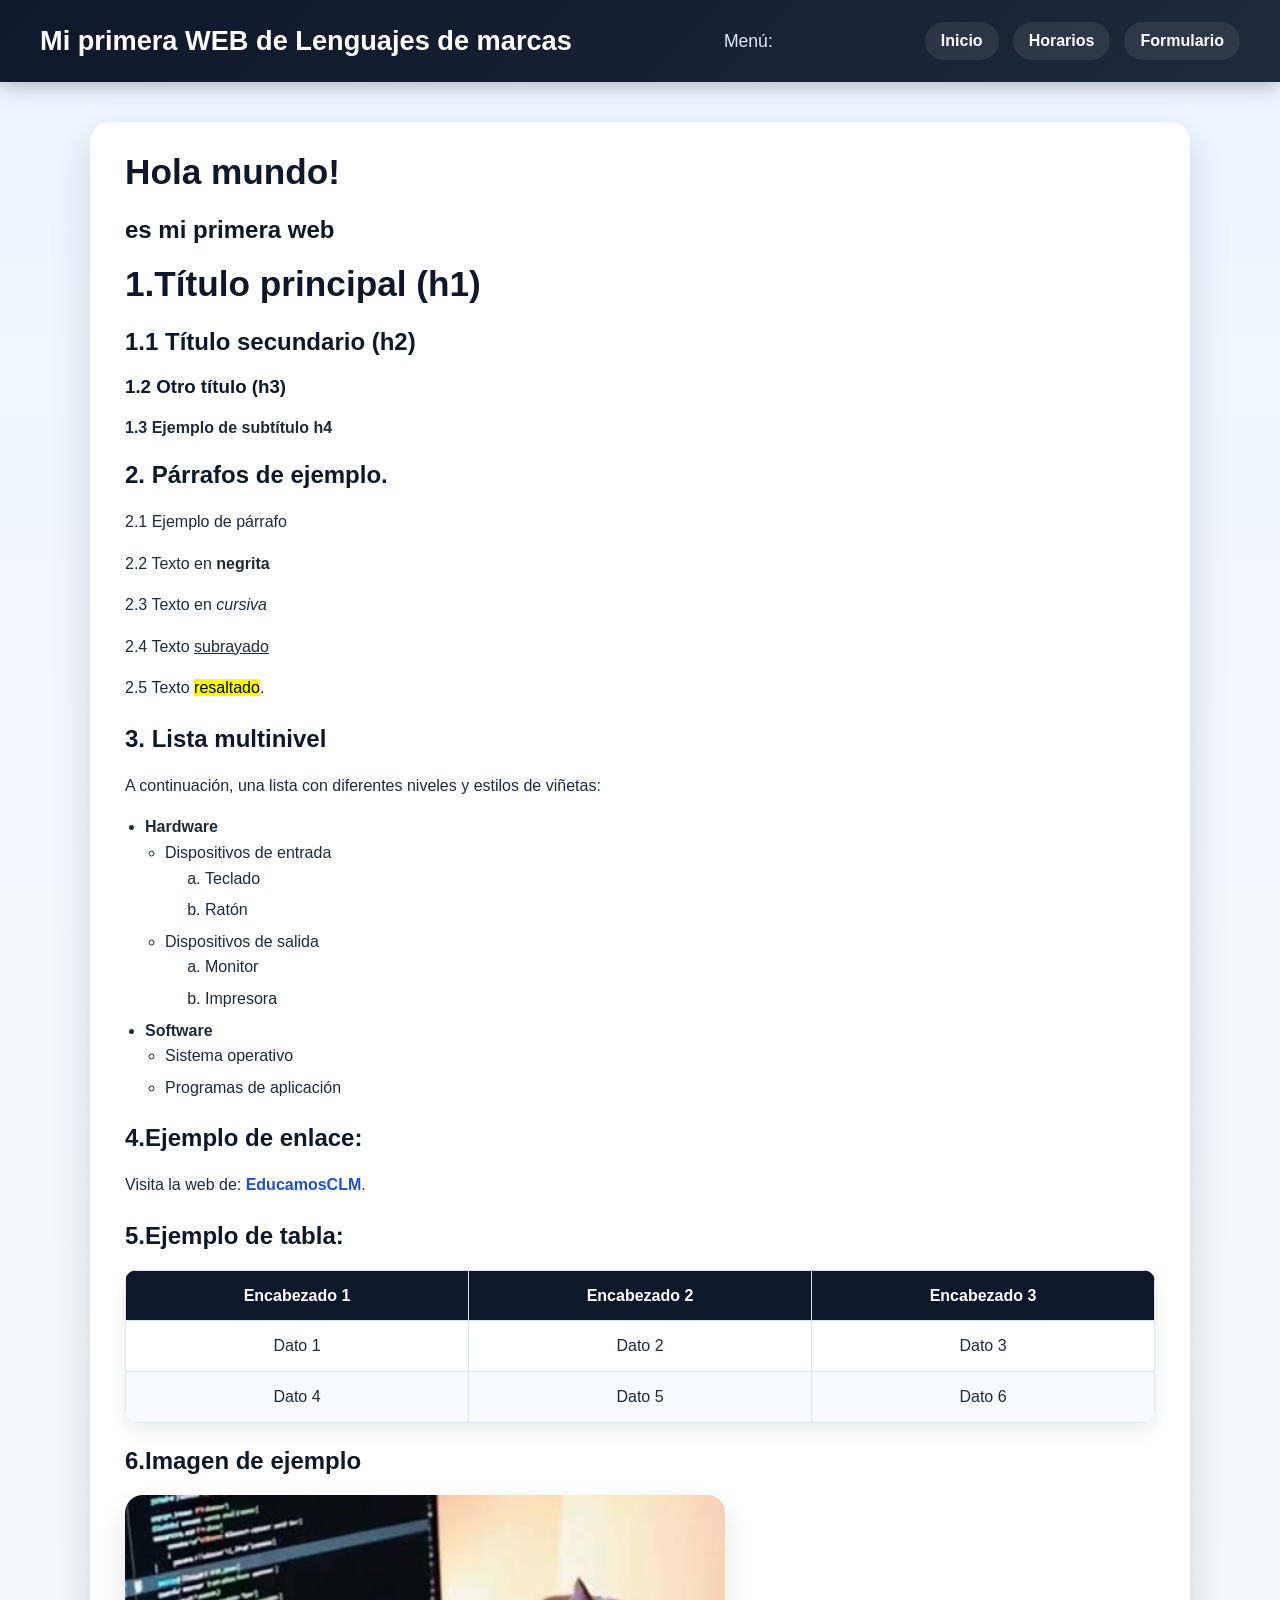
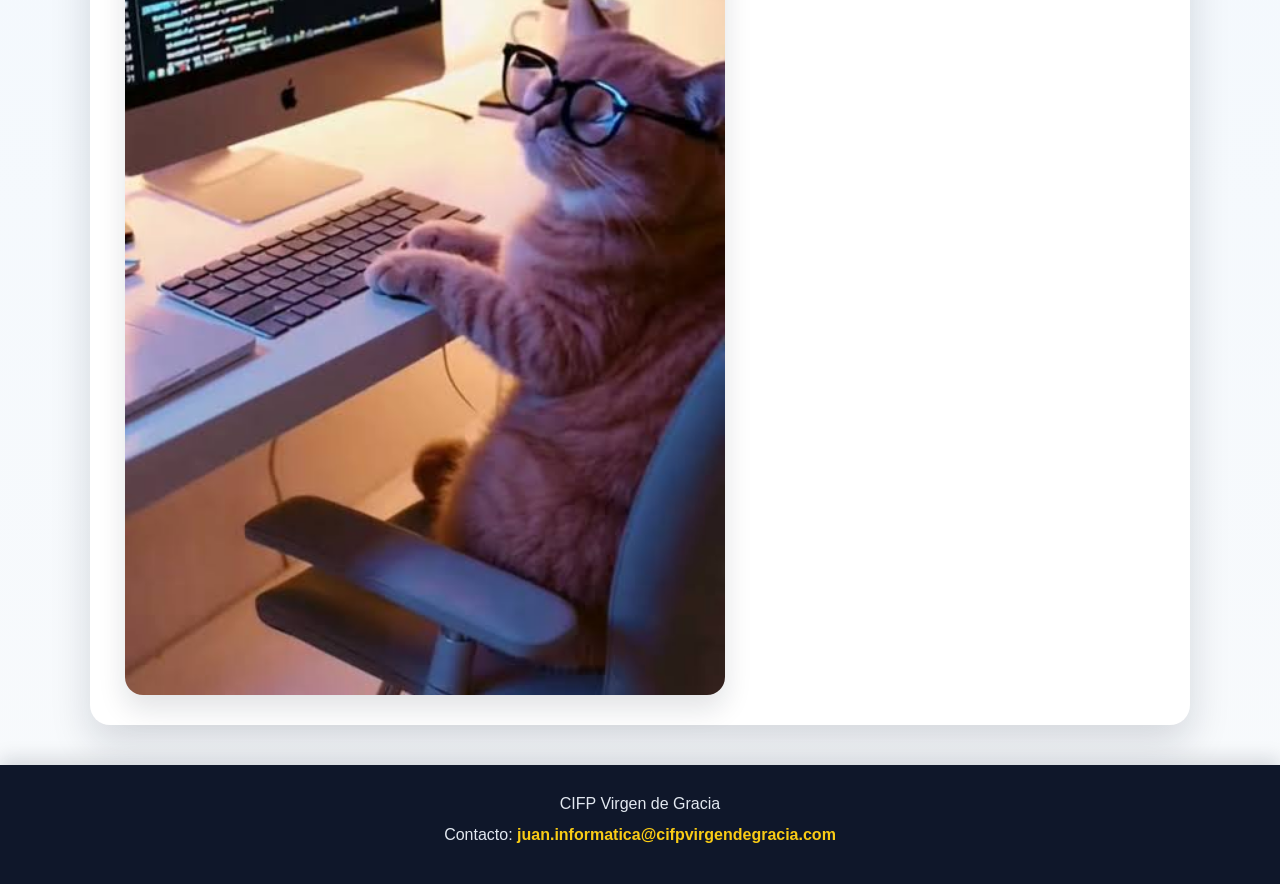
==== index.html @ df33084b "Primera versión de la web" ====
<!doctype html>
<html lang="es">
  <head>
    <meta charset="UTF-8" />
    <meta name="viewport" content="width=device-width, initial-scale=1.0" />
    <title>Indice</title>
    <link rel="stylesheet" href="css/estilos.css" />
  </head>

  <body>
    <!-- HEADER -->
    <div id="header"></div>

    <!-- CONTENIDO -->
    <main>
      <h1>Hola mundo!</h1>
      <h2>es mi primera web</h2>

      <!-- Títulos -->
      <h1>1.Título principal (h1)</h1>
      <h2>1.1 Título secundario (h2)</h2>
      <h3>1.2 Otro título (h3)</h3>
      <h4>1.3 Ejemplo de subtítulo h4</h4>

      <!-- Texto -->
      <h2>2. Párrafos de ejemplo.</h2>
      <p>2.1 Ejemplo de párrafo</p>
      <p>2.2 Texto en <strong>negrita</strong></p>
      <p>2.3 Texto en <em>cursiva</em></p>
      <p>2.4 Texto <u>subrayado</u></p>
      <p>2.5 Texto <mark>resaltado</mark>.</p>

      <section>
        <h2>3. Lista multinivel</h2>
        <p>
          A continuación, una lista con diferentes niveles y estilos de viñetas:
        </p>

        <ul>
          <li>
            <strong>Hardware</strong>
            <ul>
              <li>
                Dispositivos de entrada
                <ol type="a">
                  <li>Teclado</li>
                  <li>Ratón</li>
                </ol>
              </li>
              <li>
                Dispositivos de salida
                <ol type="a">
                  <li>Monitor</li>
                  <li>Impresora</li>
                </ol>
              </li>
            </ul>
          </li>
          <li>
            <strong>Software</strong>
            <ul>
              <li>Sistema operativo</li>
              <li>Programas de aplicación</li>
            </ul>
          </li>
        </ul>
      </section>

      <h2>4.Ejemplo de enlace:</h2>

      <p>
        Visita la web de:
        <a href="https://educacion.castillalamancha.es/">EducamosCLM</a>.
      </p>

      <h2>5.Ejemplo de tabla:</h2>
      <table>
        <thead>
          <tr>
            <th>Encabezado 1</th>
            <th>Encabezado 2</th>
            <th>Encabezado 3</th>
          </tr>
        </thead>
        <tbody>
          <tr>
            <td>Dato 1</td>
            <td>Dato 2</td>
            <td>Dato 3</td>
          </tr>
          <tr>
            <td>Dato 4</td>
            <td>Dato 5</td>
            <td>Dato 6</td>
          </tr>
        </tbody>
      </table>

      <h2>6.Imagen de ejemplo</h2>
      <img src="img/ejemplo_imagen.jpg" />
    </main>

    <!-- FOOTER -->
    <div id="footer"></div>

    <!-- SCRIPTS -->
    <script src="js/componentes.js"></script>
  </body>
</html>
---- css/estilos.css ----
:root {
  --primary-bg: #0f172a;     /* azul oscuro */
  --primary-soft: #1d4ed8;   /* azul fuerte */
  --accent: #f59e0b;         /* amarillo */
  --bg-page: #eef4ff;        /* fondo suave */
  --card-bg: #ffffff;        /* fondo de tarjetas */
  --text: #1f2937;           /* texto principal */
  --muted: #6b7280;          /* texto secundario */
  --border: #dbe3f0;         /* borde claro */
  --shadow: rgba(15, 23, 42, 0.15);
}

/* Estilos generales */
* {
  box-sizing: border-box;
}

body {
  margin: 0;
  font-family: Arial, sans-serif;
  background: linear-gradient(180deg, #edf6ff 0%, #f8fafc 100%);
  color: var(--text);
}

img {
  max-width: 100%;
  display: block;
}

main {
  max-width: 1100px;
  margin: 40px auto;
  background: var(--card-bg);
  border-radius: 20px;
  padding: 30px 35px;
  box-shadow: 0 18px 40px var(--shadow);
}

h1, h2, h3 {
  color: var(--primary-bg);
}

h1 {
  margin-top: 0;
  font-size: 2.2rem;
}

h2 {
  font-size: 1.5rem;
  margin-top: 1.5rem;
}

p,
li,
 td,
 th {
  line-height: 1.6;
  color: var(--text);
}

ul {
  padding-left: 20px;
}

li {
  margin-bottom: 6px;
}

a {
  color: var(--primary-soft);
  text-decoration: none;
  font-weight: bold;
}

a:hover {
  text-decoration: underline;
}

/* Encabezado */
header {
  display: flex;
  justify-content: space-between;
  align-items: center;
  gap: 20px;
  padding: 22px 40px;
  background: linear-gradient(135deg, var(--primary-bg), #1e293b);
  color: #fff;
  box-shadow: 0 6px 18px rgba(15, 23, 42, 0.25);
}

header h1 {
  margin: 0;
  font-size: 1.7rem;
  color: #fff;
}

header h2 {
  margin: 0;
  font-size: 1.1rem;
  color: #dfe9ff;
  font-weight: 400;
}

nav {
  display: flex;
  gap: 14px;
  flex-wrap: wrap;
}

nav a {
  padding: 10px 16px;
  border-radius: 999px;
  background: rgba(255, 255, 255, 0.08);
  color: #fff;
  transition: 0.2s ease;
}

nav a:hover {
  background: rgba(255, 255, 255, 0.18);
  text-decoration: none;
}

/* Imagen */
img {
  width: 100%;
  max-width: 600px;
  border-radius: 18px;
  box-shadow: 0 14px 28px rgba(15, 23, 42, 0.12);
  margin-top: 12px;
}

/* Tabla del horario */
table {
  width: 100%;
  border-collapse: collapse;
  margin-top: 20px;
  overflow: hidden;
  border-radius: 12px;
  box-shadow: 0 8px 18px rgba(15, 23, 42, 0.08);
}

th,
td {
  border: 1px solid var(--border);
  padding: 12px 10px;
  text-align: center;
}

thead td,
thead th {
  background: var(--primary-bg);
  color: #fff;
  font-weight: bold;
}

tbody tr:nth-child(even) {
  background: #f8fafc;
}



/* Colores de asignaturas (CLASES)*/
.fdh{
  background: #fef2f2;
  color: #991b1b;
  font-weight: bold;
}

.llmm {
  background: #fef3c7;
  color: #92400e;
  font-weight: bold;
}

.par {
  background: #fef2f2;
  color: #996d1b;
  font-weight: bold;
}


.iso {
  background: #f0fdf4;
  color: #166534;
  font-weight: bold;
}

.sist {
  background: #ecfeff;
  color: #0f766e;
  font-weight: bold;
}

.bbdd{
  background: #ecfdf5;
  color: #166534;
  font-weight: bold;
}

.ipe,
.ing,
.digi,
.sost,
.proy {
  background: #f5f3ff;
  color: #5b21b6;
  font-weight: bold;
}



.recreo td {
  background: #fef3c7;
  color: #92400e;
  font-weight: bold;
}


.prog {
  background: #fef2f2;
  color: #991b1b;
  font-weight: bold;
}

.ent {
  background: #fef2f2;
  color: #991b1b;
  font-weight: bold;
}


/* Pie de página */
footer {
  padding: 20px 20px 30px;
  background: var(--primary-bg);
  color: #fff;
  text-align: center;
  box-shadow: 0 -6px 18px rgba(15, 23, 42, 0.15);
}

footer p {
  margin: 6px 0;
  color: #e2e8f0;
}

footer a {
  color: #facc15;
}

/* Ajuste responsive */
@media (max-width: 700px) {
  header {
    flex-direction: column;
    text-align: center;
    padding: 20px 18px;
  }

  main {
    margin: 20px 12px;
    padding: 22px 18px;
  }

  h1 {
    font-size: 1.8rem;
  }

  table {
    display: block;
    overflow-x: auto;
  }
}
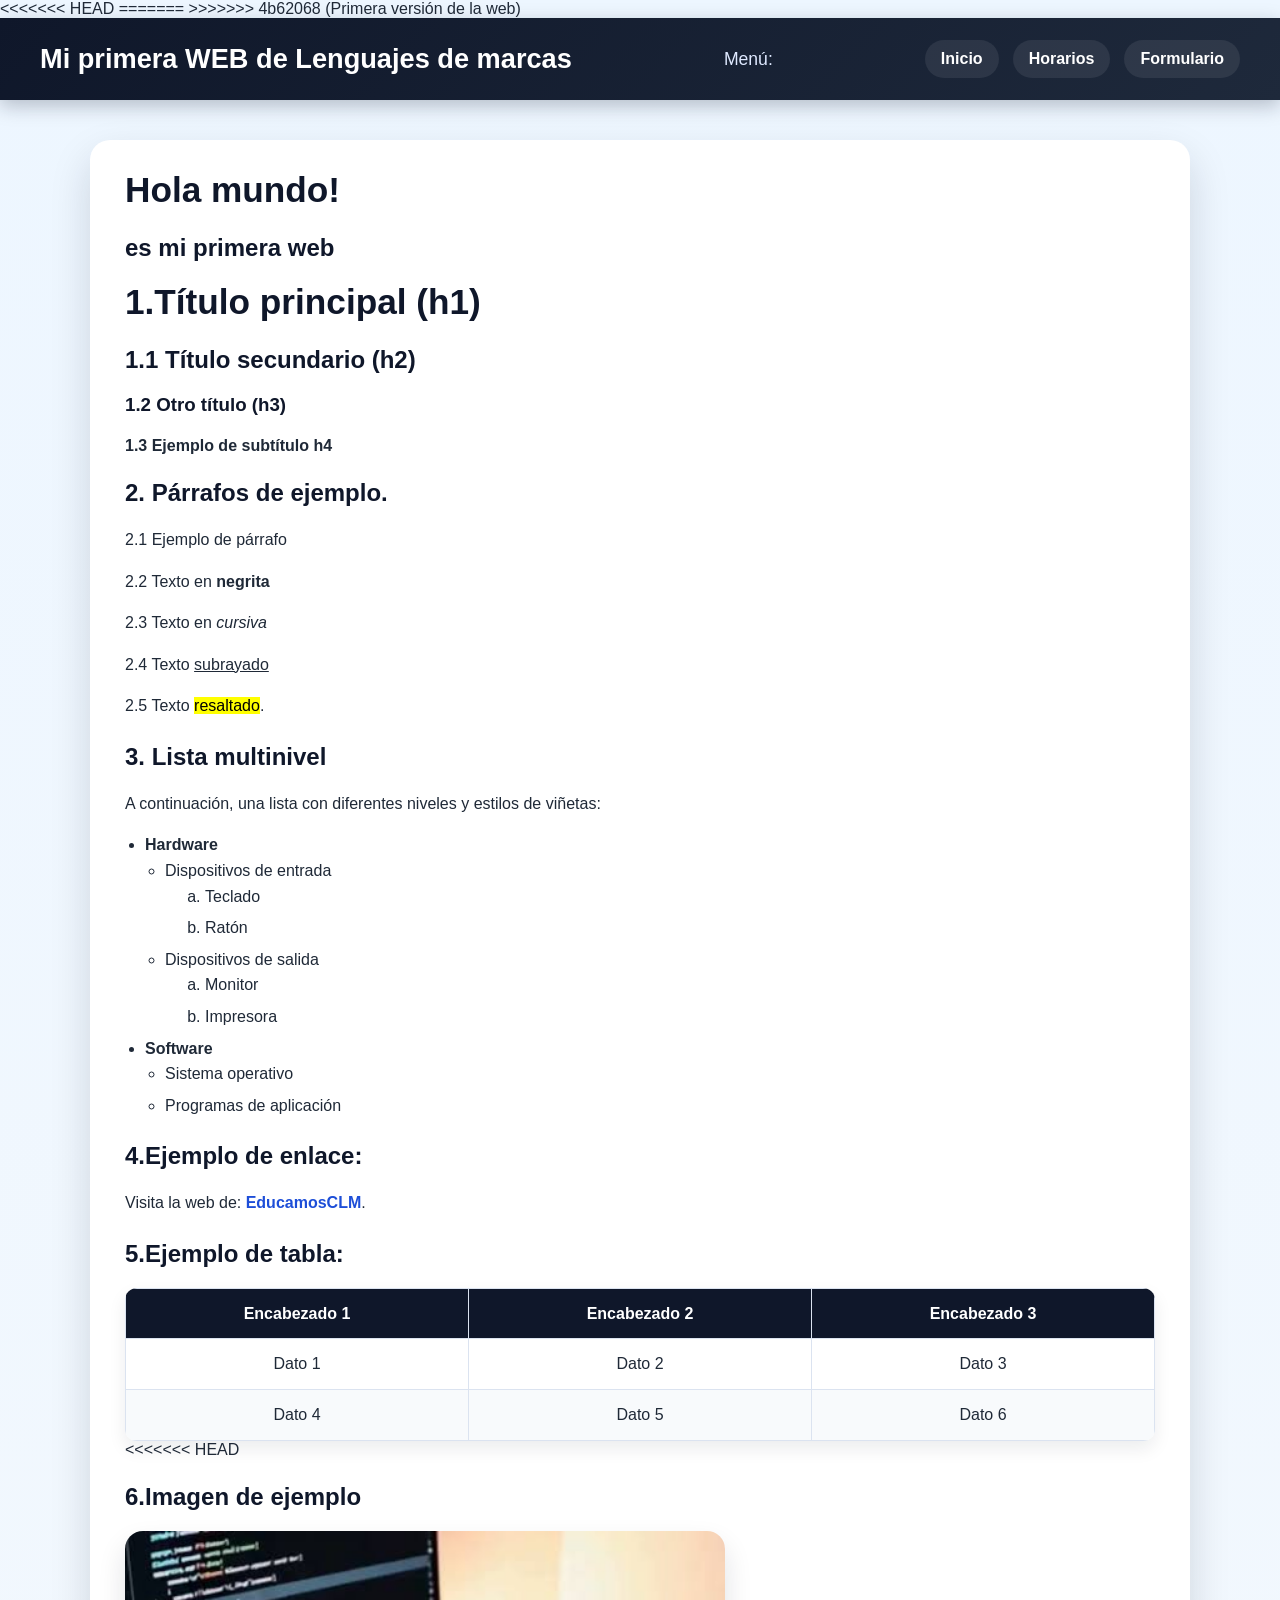
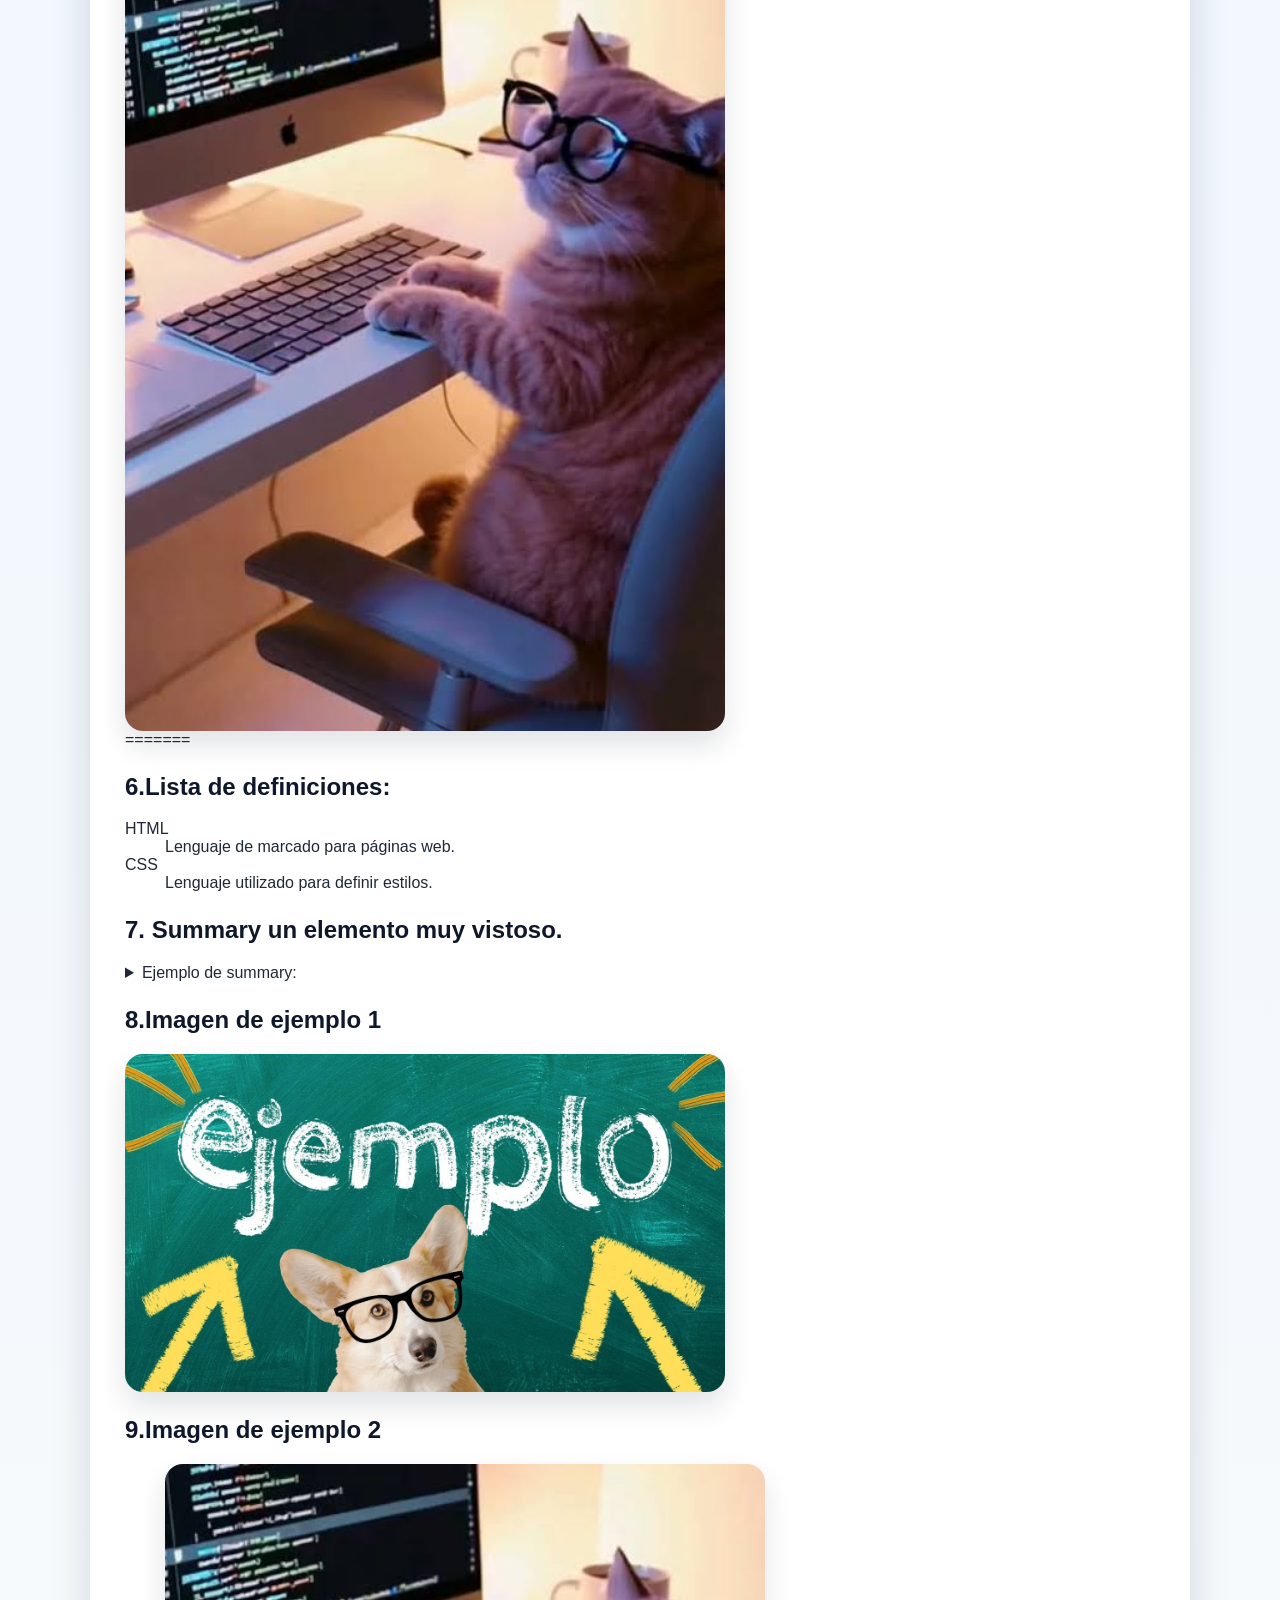
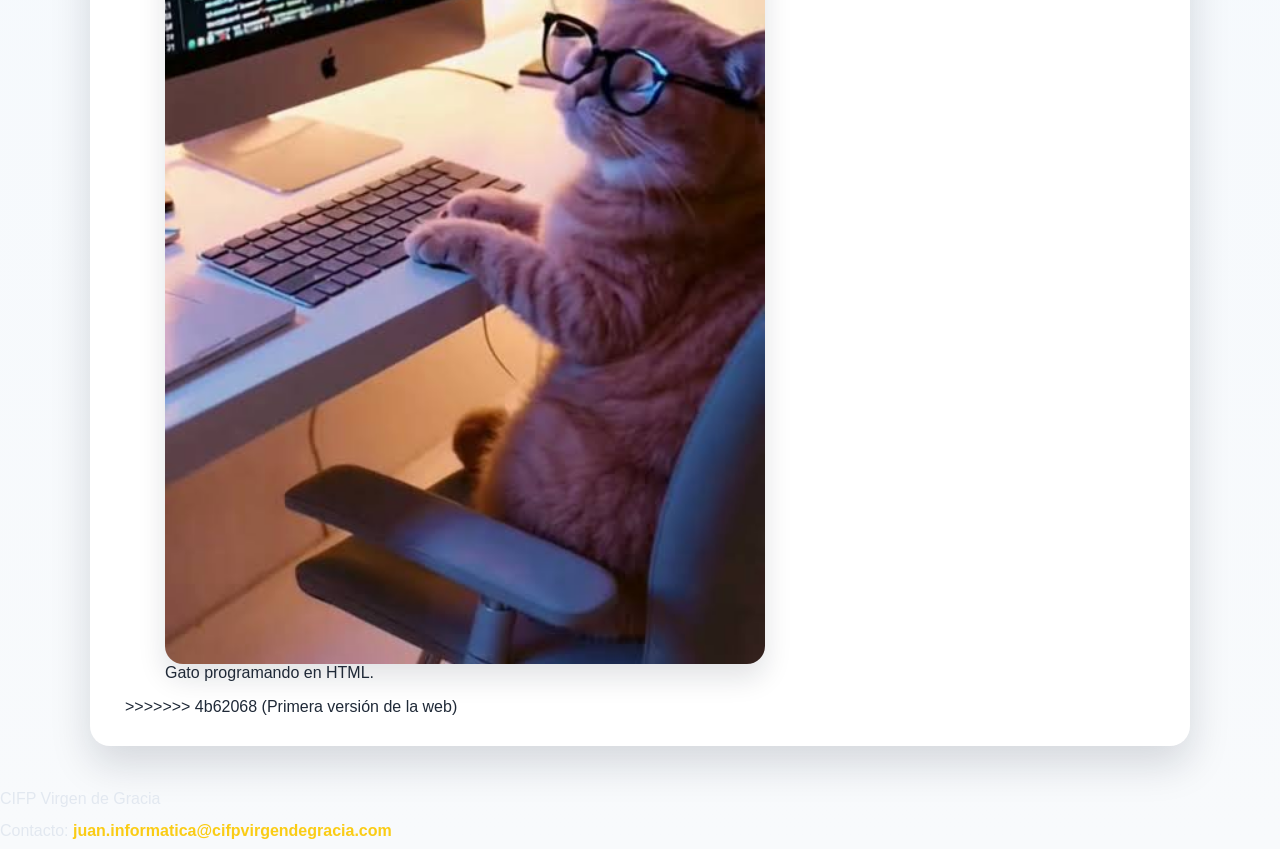
==== commit 6a5a91f7: "ACTUALIZAR INDEX Y estilos de form" ====
--- a/index.html
+++ b/index.html
@@ -3,7 +3,17 @@
   <head>
     <meta charset="UTF-8" />
     <meta name="viewport" content="width=device-width, initial-scale=1.0" />
+<<<<<<< HEAD
     <title>Indice</title>
+=======
+    
+    <meta name="description" content="Página web de ejemplo" />
+    <meta name="author" content="Juan" />
+
+    <title>Índice</title>
+    
+    <link rel="icon" href="img/icono.png" type="image/png" />
+>>>>>>> 4b62068 (Primera versión de la web)
     <link rel="stylesheet" href="css/estilos.css" />
   </head>
 
@@ -96,8 +106,39 @@
         </tbody>
       </table>
 
+<<<<<<< HEAD
       <h2>6.Imagen de ejemplo</h2>
       <img src="img/ejemplo_imagen.jpg" />
+=======
+      <h2>6.Lista de definiciones:</h2>
+      <dl>
+        <dt>HTML</dt>
+        <dd>Lenguaje de marcado para páginas web.</dd>
+
+        <dt>CSS</dt>
+        <dd>Lenguaje utilizado para definir estilos.</dd>
+      </dl>
+
+      <h2>
+        7. Summary un elemento muy vistoso.
+      </h2>
+      <details>
+        <summary>Ejemplo de summary:</summary>
+        <p>
+          HTML es un lenguaje de marcado utilizado para estructurar páginas web.
+        </p>
+      </details>
+
+      <h2>8.Imagen de ejemplo 1</h2>
+      <img src="img/imagen_ejemplo.webp" />
+
+      <h2>9.Imagen de ejemplo 2</h2>
+      <figure>
+        <img src="img/gato_imagen.jpg" alt="Gato" />
+        <figcaption>Gato programando en HTML.</figcaption>
+      </figure>
+
+>>>>>>> 4b62068 (Primera versión de la web)
     </main>
 
     <!-- FOOTER -->
--- a/css/estilos.css
+++ b/css/estilos.css
@@ -229,6 +229,147 @@
 }
 
 
+<<<<<<< HEAD
+=======
+/* Formulario */
+form {
+  display: grid;
+  gap: 20px;
+  margin-top: 24px;
+}
+
+form fieldset {
+  min-width: 0;
+  margin: 0;
+  padding: 22px;
+  border: 1px solid var(--border);
+  border-left: 4px solid var(--primary-soft);
+  border-radius: 12px;
+  background: #f8fbff;
+}
+
+form legend {
+  padding: 0 10px;
+  color: var(--primary-bg);
+  font-size: 1.05rem;
+  font-weight: bold;
+}
+
+form p {
+  margin: 0 0 16px;
+}
+
+form p:last-child {
+  margin-bottom: 0;
+}
+
+form label {
+  display: block;
+  margin-bottom: 6px;
+  color: var(--primary-bg);
+  font-weight: bold;
+}
+
+form input:not([type="radio"]):not([type="checkbox"]):not([type="range"]):not([type="color"]):not([type="submit"]):not([type="reset"]):not([type="file"]),
+form select,
+form textarea {
+  width: 100%;
+  max-width: 620px;
+  padding: 10px 12px;
+  border: 1px solid #b9c7da;
+  border-radius: 8px;
+  background: #fff;
+  color: var(--text);
+  font: inherit;
+  transition: border-color 0.2s ease, box-shadow 0.2s ease;
+}
+
+form textarea {
+  min-height: 130px;
+  resize: vertical;
+}
+
+form select[multiple] {
+  min-height: 120px;
+}
+
+form input[type="file"] {
+  width: 100%;
+  max-width: 620px;
+  padding: 8px;
+  border: 1px dashed #9fb0c8;
+  border-radius: 8px;
+  background: #fff;
+  color: var(--muted);
+  font: inherit;
+}
+
+form input[type="range"] {
+  width: min(100%, 400px);
+  accent-color: var(--primary-soft);
+}
+
+form input[type="color"] {
+  width: 58px;
+  height: 40px;
+  padding: 3px;
+  border: 1px solid #b9c7da;
+  border-radius: 8px;
+  background: #fff;
+  cursor: pointer;
+}
+
+form input[type="radio"],
+form input[type="checkbox"] {
+  margin: 4px 6px 4px 0;
+  accent-color: var(--primary-soft);
+}
+
+form input[type="radio"] + label,
+form input[type="checkbox"] + label {
+  display: inline;
+  margin: 0;
+  font-weight: 400;
+  cursor: pointer;
+}
+
+form input:focus,
+form select:focus,
+form textarea:focus {
+  outline: none;
+  border-color: var(--primary-soft);
+  box-shadow: 0 0 0 3px rgba(29, 78, 216, 0.15);
+}
+
+form input[type="submit"],
+form input[type="reset"] {
+  margin: 4px 10px 4px 0;
+  padding: 11px 18px;
+  border: 0;
+  border-radius: 8px;
+  font: inherit;
+  font-weight: bold;
+  cursor: pointer;
+  transition: transform 0.2s ease, box-shadow 0.2s ease;
+}
+
+form input[type="submit"] {
+  background: var(--primary-soft);
+  color: #fff;
+}
+
+form input[type="reset"] {
+  background: #e2e8f0;
+  color: var(--primary-bg);
+}
+
+form input[type="submit"]:hover,
+form input[type="reset"]:hover {
+  transform: translateY(-1px);
+  box-shadow: 0 6px 14px var(--shadow);
+}
+
+>>>>>>> 4b62068 (Primera versión de la web)
 /* Pie de página */
 footer {
   padding: 20px 20px 30px;
@@ -268,4 +409,17 @@
     display: block;
     overflow-x: auto;
   }
+<<<<<<< HEAD
+=======
+
+  form fieldset {
+    padding: 18px 14px;
+  }
+
+  form input[type="submit"],
+  form input[type="reset"] {
+    width: 100%;
+    margin-right: 0;
+  }
+>>>>>>> 4b62068 (Primera versión de la web)
 }
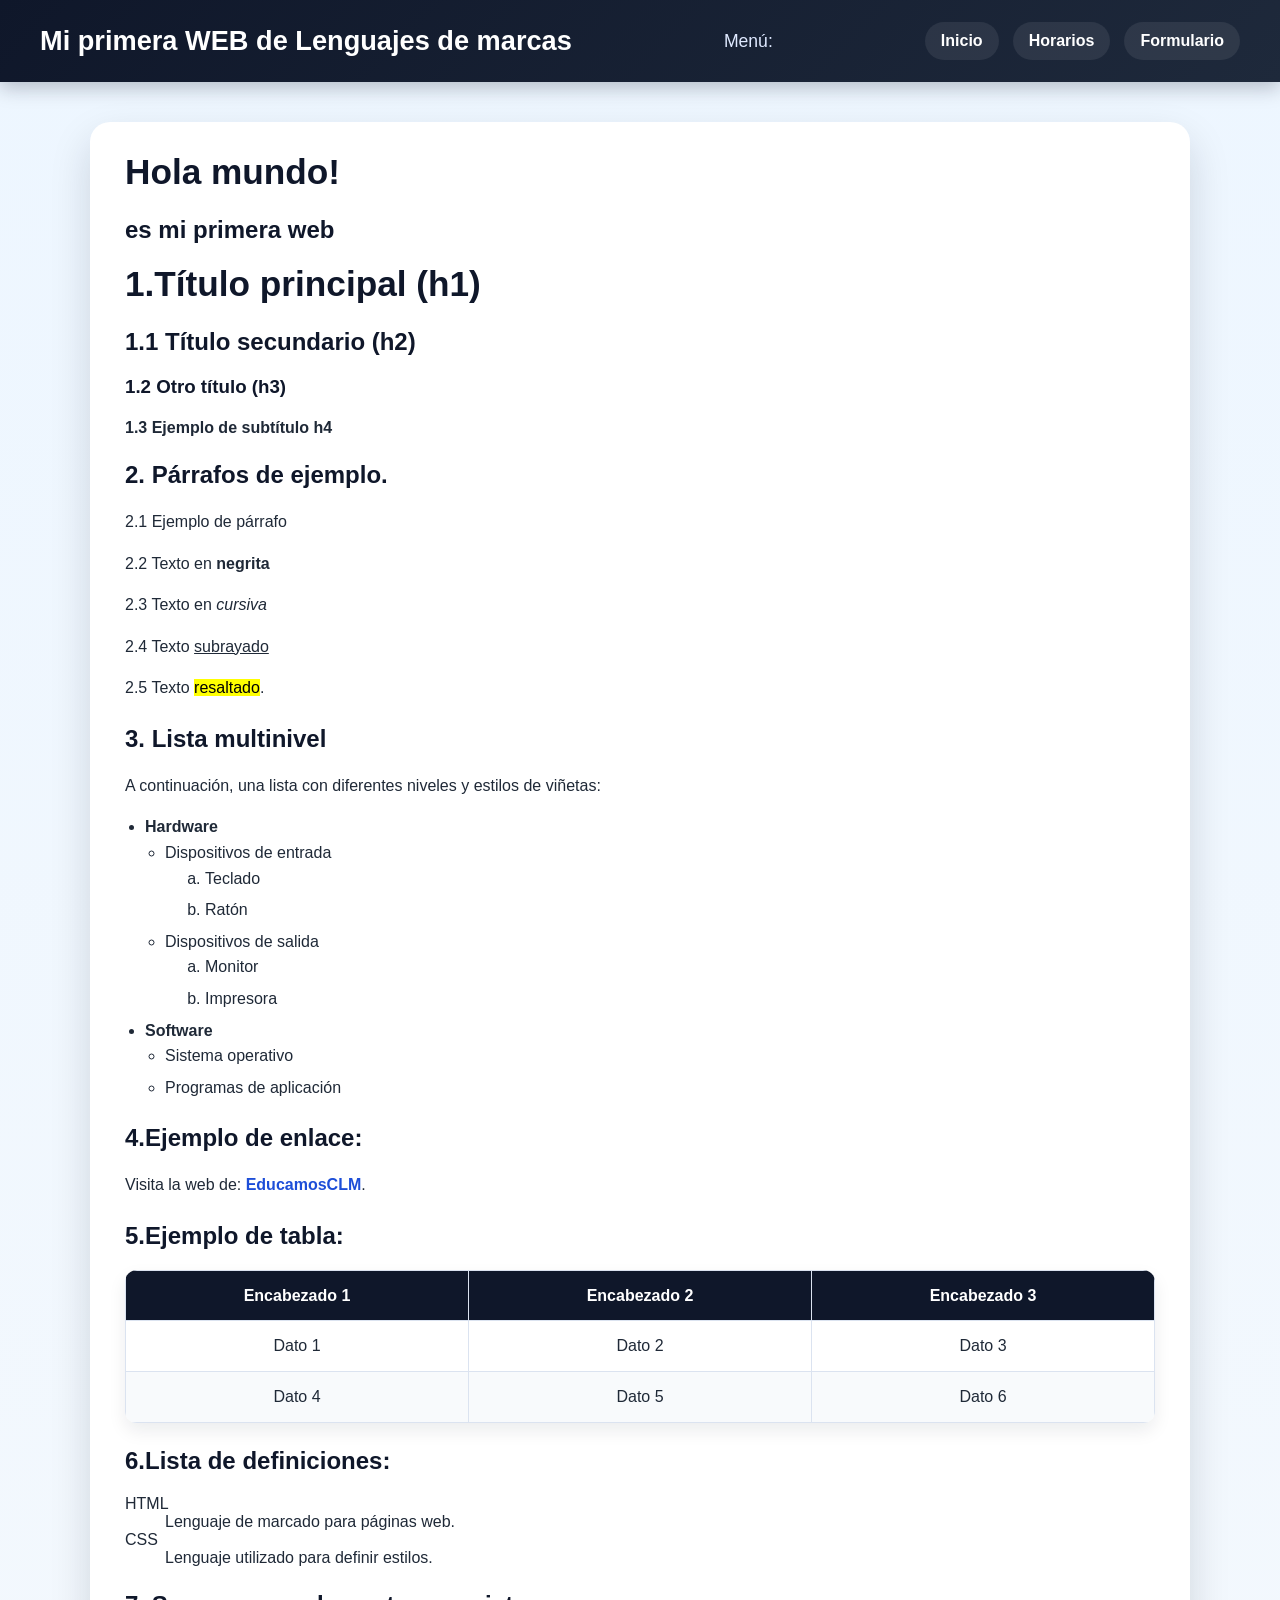
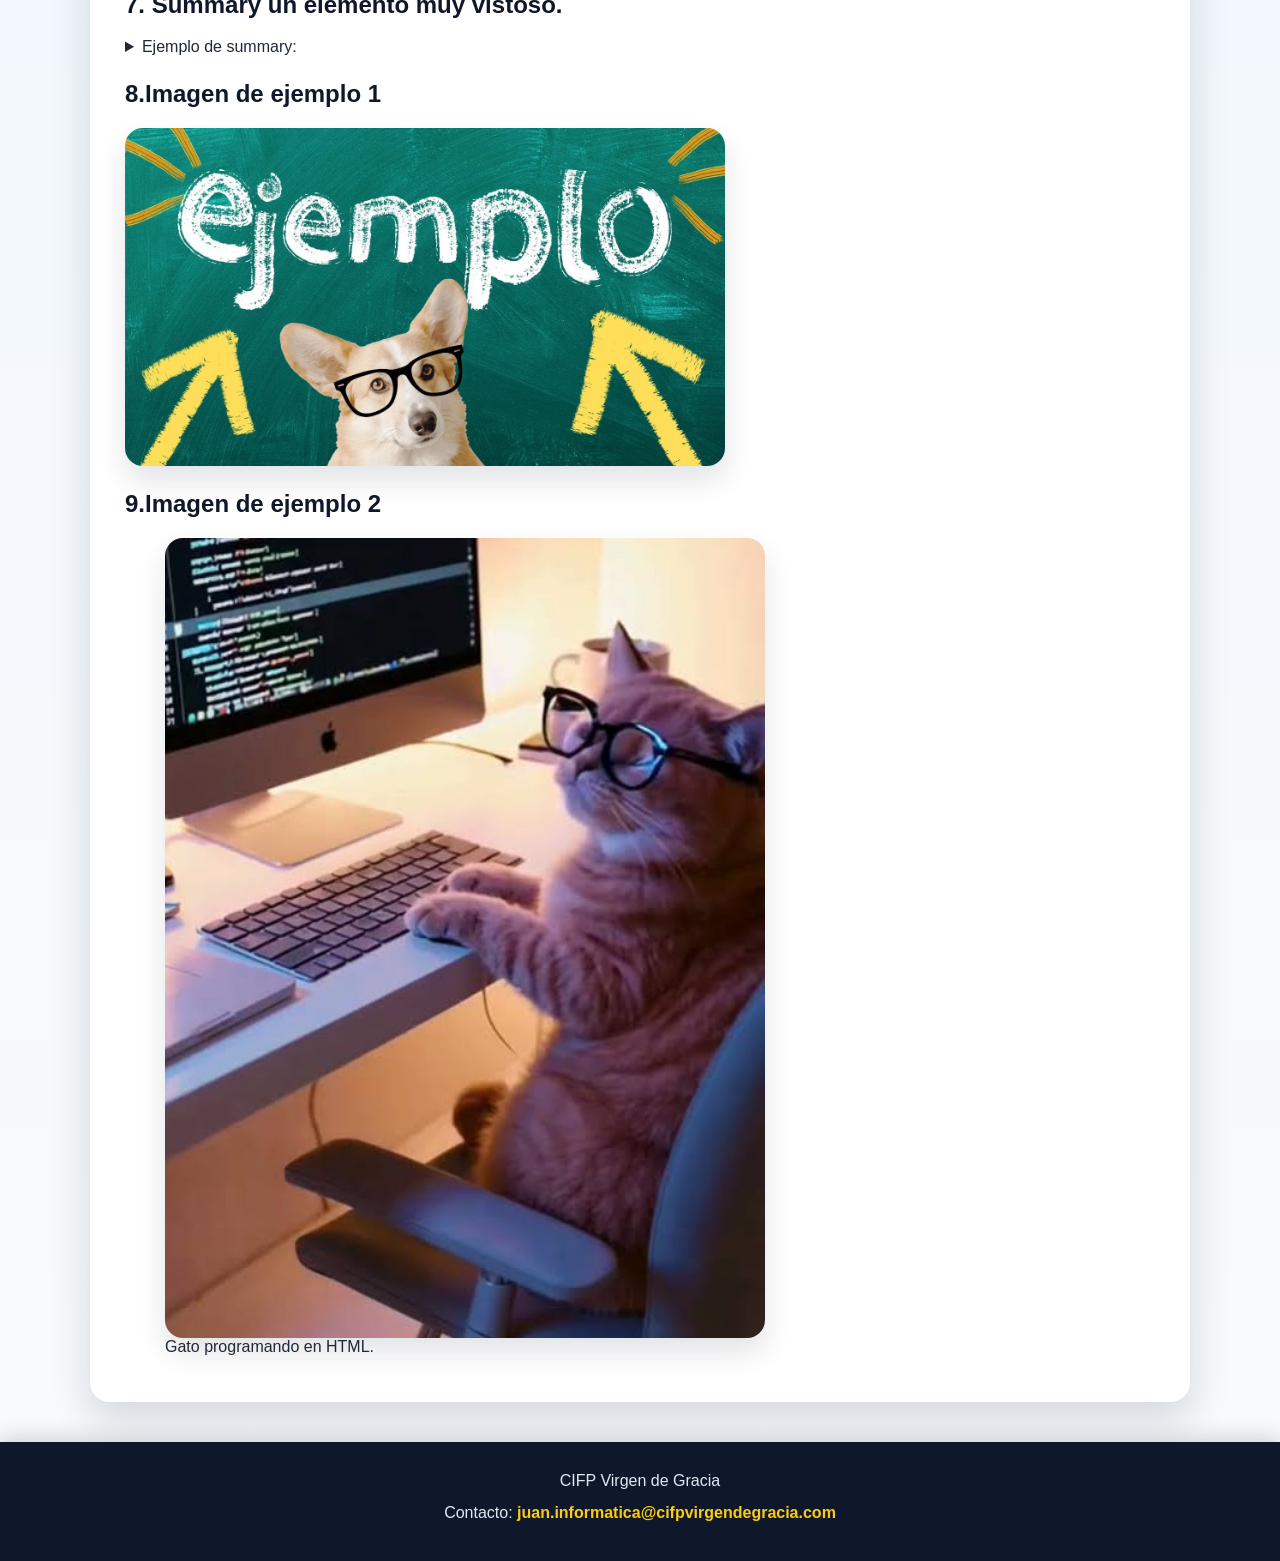
==== commit 4a15e442: "sudida nueva" ====
--- a/index.html
+++ b/index.html
@@ -3,9 +3,6 @@
   <head>
     <meta charset="UTF-8" />
     <meta name="viewport" content="width=device-width, initial-scale=1.0" />
-<<<<<<< HEAD
-    <title>Indice</title>
-=======
     
     <meta name="description" content="Página web de ejemplo" />
     <meta name="author" content="Juan" />
@@ -13,7 +10,6 @@
     <title>Índice</title>
     
     <link rel="icon" href="img/icono.png" type="image/png" />
->>>>>>> 4b62068 (Primera versión de la web)
     <link rel="stylesheet" href="css/estilos.css" />
   </head>
 
@@ -106,10 +102,7 @@
         </tbody>
       </table>
 
-<<<<<<< HEAD
-      <h2>6.Imagen de ejemplo</h2>
-      <img src="img/ejemplo_imagen.jpg" />
-=======
+
       <h2>6.Lista de definiciones:</h2>
       <dl>
         <dt>HTML</dt>
@@ -138,7 +131,6 @@
         <figcaption>Gato programando en HTML.</figcaption>
       </figure>
 
->>>>>>> 4b62068 (Primera versión de la web)
     </main>
 
     <!-- FOOTER -->
--- a/css/estilos.css
+++ b/css/estilos.css
@@ -1,17 +1,20 @@
 :root {
-  --primary-bg: #0f172a;     /* azul oscuro */
-  --primary-soft: #1d4ed8;   /* azul fuerte */
-  --accent: #f59e0b;         /* amarillo */
-  --bg-page: #eef4ff;        /* fondo suave */
-  --card-bg: #ffffff;        /* fondo de tarjetas */
-  --text: #1f2937;           /* texto principal */
-  --muted: #6b7280;          /* texto secundario */
-  --border: #dbe3f0;         /* borde claro */
+  --primary-bg: #0f172a;
+  --primary-soft: #1d4ed8;
+  --accent: #f59e0b;
+  --bg-page: #eef4ff;
+  --card-bg: #ffffff;
+  --text: #1f2937;
+  --muted: #6b7280;
+  --border: #dbe3f0;
+  --focus: rgba(29, 78, 216, 0.2);
   --shadow: rgba(15, 23, 42, 0.15);
 }
 
-/* Estilos generales */
-* {
+/* Base y elementos compartidos */
+*,
+*::before,
+*::after {
   box-sizing: border-box;
 }
 
@@ -23,20 +26,26 @@
 }
 
 img {
-  max-width: 100%;
   display: block;
+  width: 100%;
+  max-width: 600px;
+  margin-top: 12px;
+  border-radius: 18px;
+  box-shadow: 0 14px 28px rgba(15, 23, 42, 0.12);
 }
 
 main {
   max-width: 1100px;
   margin: 40px auto;
+  padding: 30px 35px;
   background: var(--card-bg);
   border-radius: 20px;
-  padding: 30px 35px;
   box-shadow: 0 18px 40px var(--shadow);
 }
 
-h1, h2, h3 {
+h1,
+h2,
+h3 {
   color: var(--primary-bg);
 }
 
@@ -46,16 +55,16 @@
 }
 
 h2 {
+  margin-top: 1.5rem;
   font-size: 1.5rem;
-  margin-top: 1.5rem;
 }
 
 p,
 li,
- td,
- th {
+td,
+th {
+  color: var(--text);
   line-height: 1.6;
-  color: var(--text);
 }
 
 ul {
@@ -68,51 +77,51 @@
 
 a {
   color: var(--primary-soft);
+  font-weight: bold;
   text-decoration: none;
-  font-weight: bold;
 }
 
 a:hover {
   text-decoration: underline;
 }
 
-/* Encabezado */
+/* Encabezado y navegación */
 header {
   display: flex;
+  align-items: center;
   justify-content: space-between;
-  align-items: center;
   gap: 20px;
   padding: 22px 40px;
+  color: #fff;
   background: linear-gradient(135deg, var(--primary-bg), #1e293b);
-  color: #fff;
   box-shadow: 0 6px 18px rgba(15, 23, 42, 0.25);
 }
 
 header h1 {
   margin: 0;
+  color: #fff;
   font-size: 1.7rem;
-  color: #fff;
 }
 
 header h2 {
   margin: 0;
+  color: #dfe9ff;
   font-size: 1.1rem;
-  color: #dfe9ff;
   font-weight: 400;
 }
 
 nav {
   display: flex;
+  flex-wrap: wrap;
   gap: 14px;
-  flex-wrap: wrap;
 }
 
 nav a {
   padding: 10px 16px;
+  color: #fff;
+  background: rgba(255, 255, 255, 0.08);
   border-radius: 999px;
-  background: rgba(255, 255, 255, 0.08);
-  color: #fff;
-  transition: 0.2s ease;
+  transition: background 0.2s ease;
 }
 
 nav a:hover {
@@ -120,36 +129,27 @@
   text-decoration: none;
 }
 
-/* Imagen */
-img {
-  width: 100%;
-  max-width: 600px;
-  border-radius: 18px;
-  box-shadow: 0 14px 28px rgba(15, 23, 42, 0.12);
-  margin-top: 12px;
-}
-
-/* Tabla del horario */
+/* Tablas de horarios y tablas de contenido */
 table {
   width: 100%;
+  margin-top: 20px;
   border-collapse: collapse;
-  margin-top: 20px;
-  overflow: hidden;
   border-radius: 12px;
   box-shadow: 0 8px 18px rgba(15, 23, 42, 0.08);
+  overflow: hidden;
 }
 
 th,
 td {
-  border: 1px solid var(--border);
   padding: 12px 10px;
   text-align: center;
+  border: 1px solid var(--border);
 }
 
 thead td,
 thead th {
+  color: #fff;
   background: var(--primary-bg);
-  color: #fff;
   font-weight: bold;
 }
 
@@ -157,43 +157,38 @@
   background: #f8fafc;
 }
 
-
-
-/* Colores de asignaturas (CLASES)*/
-.fdh{
+/* Colores de las asignaturas */
+.fdh,
+.prog,
+.ent {
+  color: #991b1b;
   background: #fef2f2;
-  color: #991b1b;
-  font-weight: bold;
-}
-
-.llmm {
+  font-weight: bold;
+}
+
+.llmm,
+.recreo td {
+  color: #92400e;
   background: #fef3c7;
-  color: #92400e;
   font-weight: bold;
 }
 
 .par {
+  color: #996d1b;
   background: #fef2f2;
-  color: #996d1b;
-  font-weight: bold;
-}
-
-
-.iso {
+  font-weight: bold;
+}
+
+.iso,
+.bbdd {
+  color: #166534;
   background: #f0fdf4;
-  color: #166534;
   font-weight: bold;
 }
 
 .sist {
+  color: #0f766e;
   background: #ecfeff;
-  color: #0f766e;
-  font-weight: bold;
-}
-
-.bbdd{
-  background: #ecfdf5;
-  color: #166534;
   font-weight: bold;
 }
 
@@ -202,180 +197,128 @@
 .digi,
 .sost,
 .proy {
+  color: #5b21b6;
   background: #f5f3ff;
-  color: #5b21b6;
-  font-weight: bold;
-}
-
-
-
-.recreo td {
-  background: #fef3c7;
-  color: #92400e;
-  font-weight: bold;
-}
-
-
-.prog {
-  background: #fef2f2;
-  color: #991b1b;
-  font-weight: bold;
-}
-
-.ent {
-  background: #fef2f2;
-  color: #991b1b;
-  font-weight: bold;
-}
-
-
-<<<<<<< HEAD
-=======
-/* Formulario */
+  font-weight: bold;
+}
+
+/* Formulario: controles comunes y agrupaciones */
 form {
   display: grid;
-  gap: 20px;
-  margin-top: 24px;
-}
-
-form fieldset {
+  gap: 18px;
+}
+
+fieldset {
   min-width: 0;
   margin: 0;
-  padding: 22px;
+  padding: 20px;
   border: 1px solid var(--border);
-  border-left: 4px solid var(--primary-soft);
   border-radius: 12px;
-  background: #f8fbff;
-}
-
-form legend {
-  padding: 0 10px;
+  background: #f8fafc;
+}
+
+legend {
+  padding: 0 8px;
   color: var(--primary-bg);
-  font-size: 1.05rem;
   font-weight: bold;
 }
 
 form p {
-  margin: 0 0 16px;
+  display: grid;
+  grid-template-columns: minmax(140px, 0.35fr) minmax(0, 1fr);
+  align-items: center;
+  gap: 12px;
+  margin: 0 0 14px;
 }
 
 form p:last-child {
   margin-bottom: 0;
 }
 
-form label {
-  display: block;
-  margin-bottom: 6px;
-  color: var(--primary-bg);
-  font-weight: bold;
-}
-
-form input:not([type="radio"]):not([type="checkbox"]):not([type="range"]):not([type="color"]):not([type="submit"]):not([type="reset"]):not([type="file"]),
-form select,
-form textarea {
+label {
+  font-weight: bold;
+}
+
+input,
+select,
+textarea,
+button {
   width: 100%;
-  max-width: 620px;
-  padding: 10px 12px;
-  border: 1px solid #b9c7da;
+  min-height: 42px;
+  padding: 9px 11px;
+  color: var(--text);
+  font: inherit;
+  border: 1px solid #b8c4d6;
   border-radius: 8px;
   background: #fff;
-  color: var(--text);
-  font: inherit;
-  transition: border-color 0.2s ease, box-shadow 0.2s ease;
-}
-
-form textarea {
-  min-height: 130px;
+}
+
+textarea {
+  min-height: 120px;
   resize: vertical;
 }
 
-form select[multiple] {
-  min-height: 120px;
-}
-
-form input[type="file"] {
-  width: 100%;
-  max-width: 620px;
-  padding: 8px;
-  border: 1px dashed #9fb0c8;
-  border-radius: 8px;
-  background: #fff;
-  color: var(--muted);
-  font: inherit;
-}
-
-form input[type="range"] {
-  width: min(100%, 400px);
+select[multiple] {
+  min-height: 110px;
+}
+
+input[type="checkbox"],
+input[type="radio"] {
+  width: auto;
+  min-height: auto;
   accent-color: var(--primary-soft);
 }
 
-form input[type="color"] {
+input[type="range"] {
+  padding: 0;
+  accent-color: var(--primary-soft);
+}
+
+input[type="color"] {
   width: 58px;
-  height: 40px;
-  padding: 3px;
-  border: 1px solid #b9c7da;
-  border-radius: 8px;
-  background: #fff;
+  padding: 4px;
+}
+
+input[type="file"] {
+  padding: 7px;
+}
+
+input:focus,
+select:focus,
+textarea:focus,
+button:focus {
+  outline: 3px solid var(--focus);
+  border-color: var(--primary-soft);
+}
+
+fieldset:last-of-type {
+  display: flex;
+  flex-wrap: wrap;
+  gap: 12px;
+}
+
+fieldset:last-of-type input[type="submit"],
+fieldset:last-of-type input[type="reset"] {
+  width: auto;
   cursor: pointer;
-}
-
-form input[type="radio"],
-form input[type="checkbox"] {
-  margin: 4px 6px 4px 0;
-  accent-color: var(--primary-soft);
-}
-
-form input[type="radio"] + label,
-form input[type="checkbox"] + label {
-  display: inline;
-  margin: 0;
-  font-weight: 400;
-  cursor: pointer;
-}
-
-form input:focus,
-form select:focus,
-form textarea:focus {
-  outline: none;
   border-color: var(--primary-soft);
-  box-shadow: 0 0 0 3px rgba(29, 78, 216, 0.15);
-}
-
-form input[type="submit"],
-form input[type="reset"] {
-  margin: 4px 10px 4px 0;
-  padding: 11px 18px;
-  border: 0;
-  border-radius: 8px;
-  font: inherit;
-  font-weight: bold;
-  cursor: pointer;
-  transition: transform 0.2s ease, box-shadow 0.2s ease;
-}
-
-form input[type="submit"] {
+  color: #fff;
   background: var(--primary-soft);
-  color: #fff;
-}
-
-form input[type="reset"] {
+  font-weight: bold;
+}
+
+fieldset:last-of-type input[type="reset"] {
+  color: var(--primary-bg);
   background: #e2e8f0;
-  color: var(--primary-bg);
-}
-
-form input[type="submit"]:hover,
-form input[type="reset"]:hover {
-  transform: translateY(-1px);
-  box-shadow: 0 6px 14px var(--shadow);
-}
-
->>>>>>> 4b62068 (Primera versión de la web)
+  border-color: #cbd5e1;
+}
+
 /* Pie de página */
 footer {
   padding: 20px 20px 30px;
+  color: #fff;
+  text-align: center;
   background: var(--primary-bg);
-  color: #fff;
-  text-align: center;
   box-shadow: 0 -6px 18px rgba(15, 23, 42, 0.15);
 }
 
@@ -388,12 +331,12 @@
   color: #facc15;
 }
 
-/* Ajuste responsive */
+/* Adaptación para pantallas pequeñas */
 @media (max-width: 700px) {
   header {
     flex-direction: column;
+    padding: 20px 18px;
     text-align: center;
-    padding: 20px 18px;
   }
 
   main {
@@ -409,17 +352,13 @@
     display: block;
     overflow-x: auto;
   }
-<<<<<<< HEAD
-=======
-
-  form fieldset {
-    padding: 18px 14px;
-  }
-
-  form input[type="submit"],
-  form input[type="reset"] {
-    width: 100%;
-    margin-right: 0;
-  }
->>>>>>> 4b62068 (Primera versión de la web)
+
+  form p {
+    grid-template-columns: 1fr;
+    gap: 5px;
+  }
+
+  fieldset {
+    padding: 16px;
+  }
 }
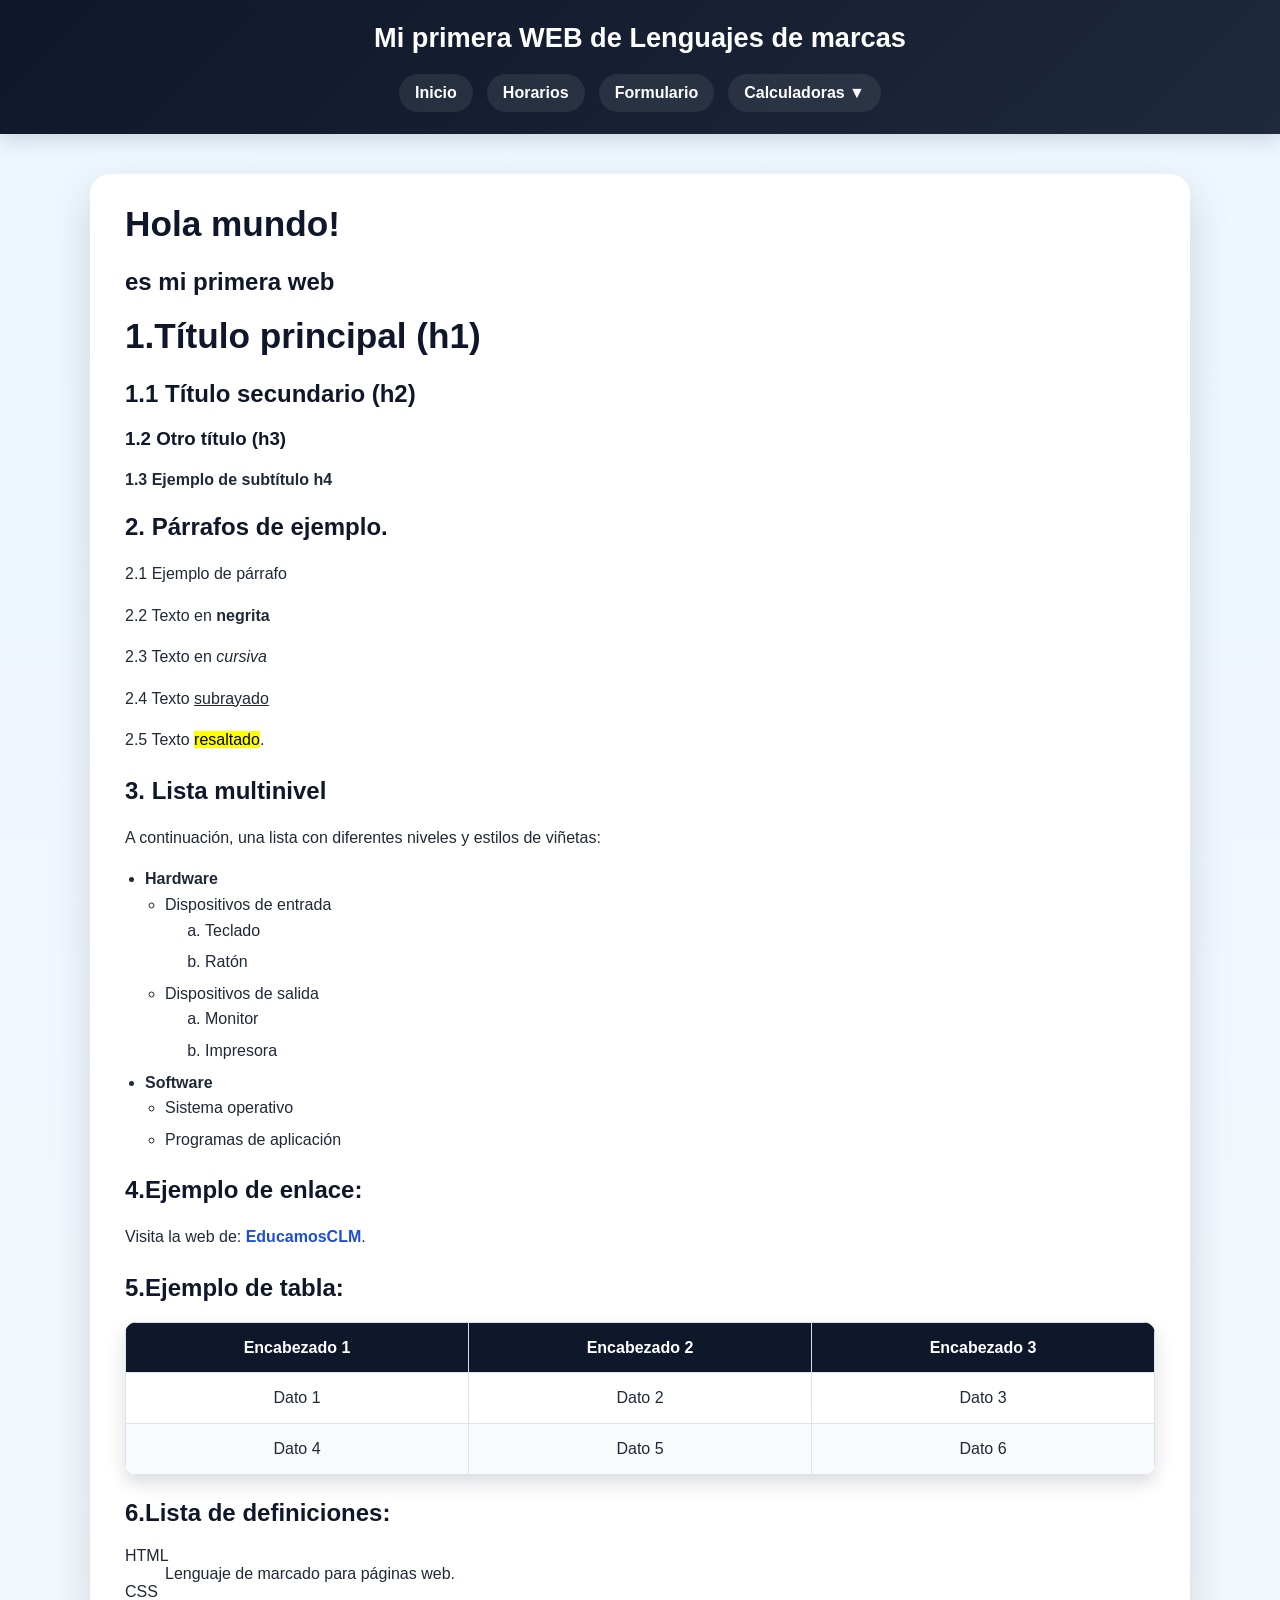
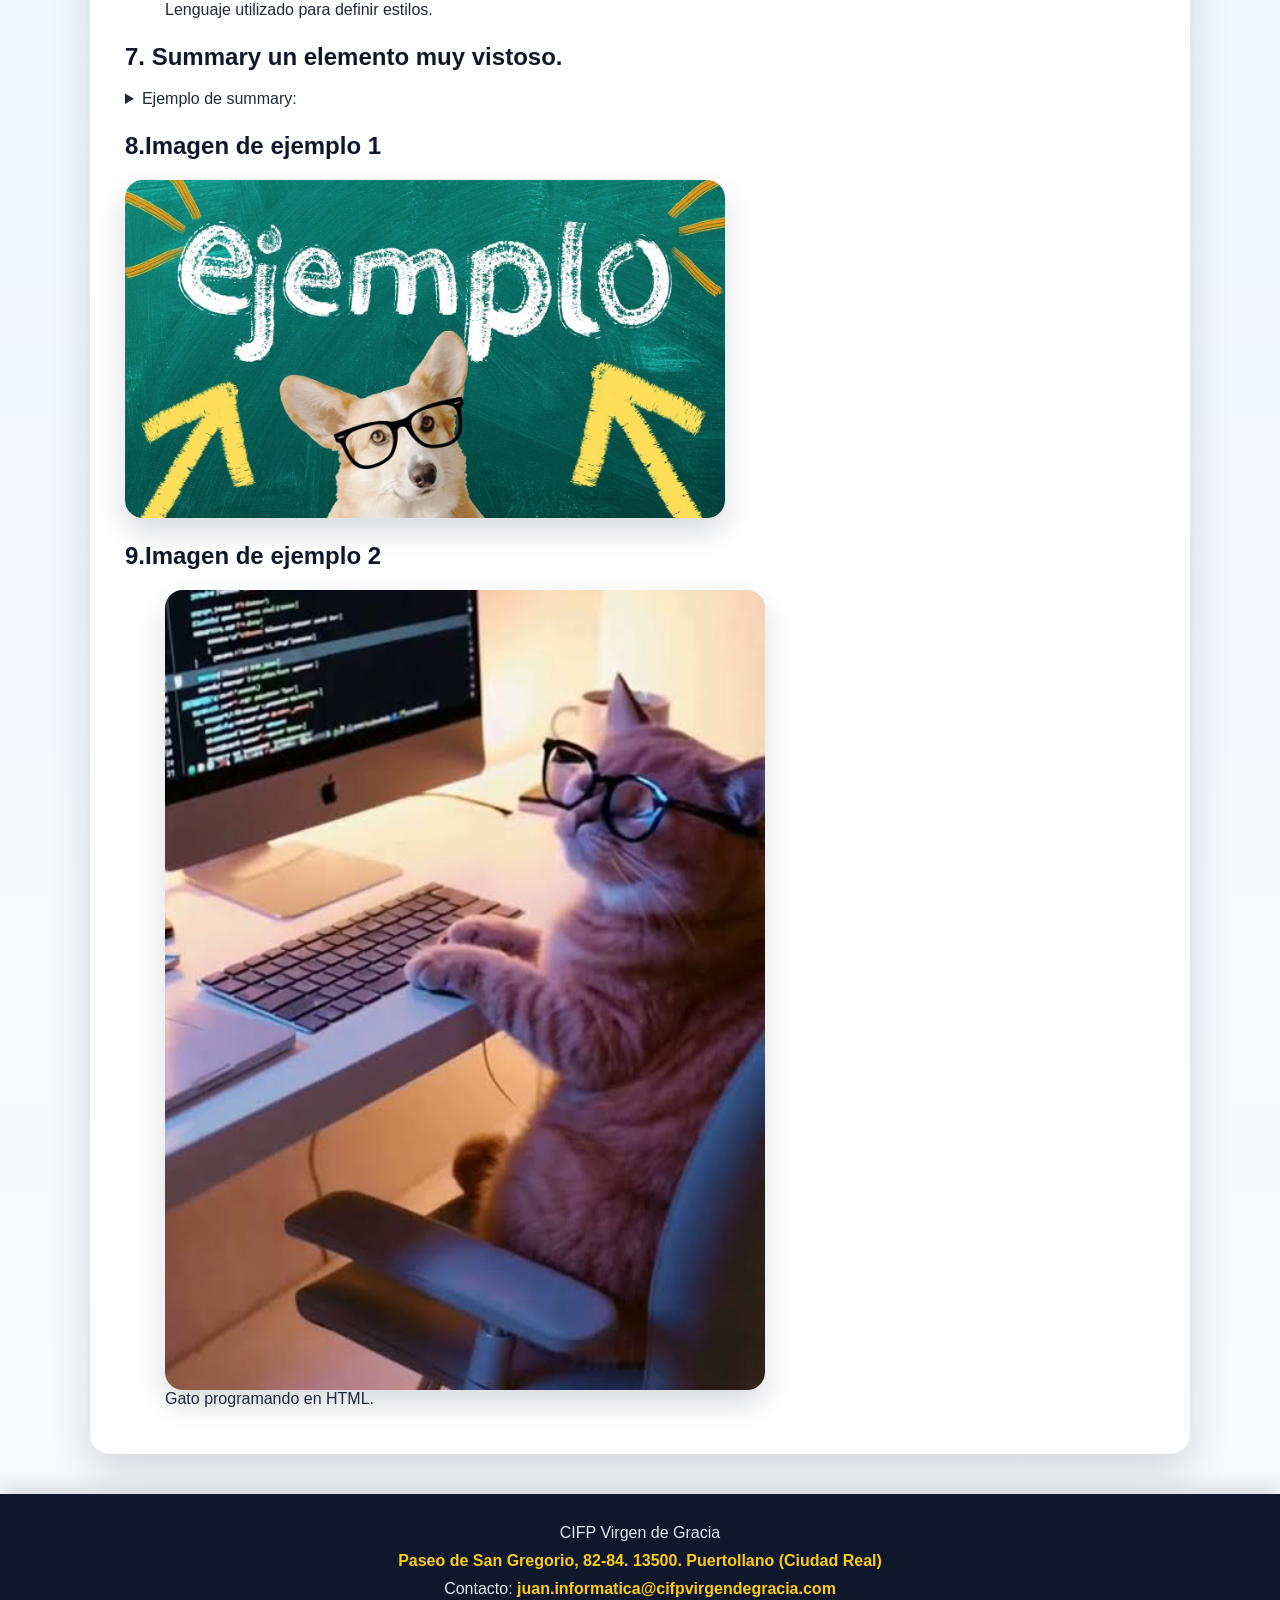
==== commit c6d6cc1b: "actualizacion 23/09" ====
--- a/index.html
+++ b/index.html
@@ -3,14 +3,17 @@
   <head>
     <meta charset="UTF-8" />
     <meta name="viewport" content="width=device-width, initial-scale=1.0" />
-    
+
     <meta name="description" content="Página web de ejemplo" />
     <meta name="author" content="Juan" />
 
     <title>Índice</title>
-    
+
     <link rel="icon" href="img/icono.png" type="image/png" />
     <link rel="stylesheet" href="css/estilos.css" />
+
+    <!-- SCRIPTS -->
+    <script src="js/componentes.js" defer></script>
   </head>
 
   <body>
@@ -102,7 +105,6 @@
         </tbody>
       </table>
 
-
       <h2>6.Lista de definiciones:</h2>
       <dl>
         <dt>HTML</dt>
@@ -112,9 +114,7 @@
         <dd>Lenguaje utilizado para definir estilos.</dd>
       </dl>
 
-      <h2>
-        7. Summary un elemento muy vistoso.
-      </h2>
+      <h2>7. Summary un elemento muy vistoso.</h2>
       <details>
         <summary>Ejemplo de summary:</summary>
         <p>
@@ -130,13 +130,10 @@
         <img src="img/gato_imagen.jpg" alt="Gato" />
         <figcaption>Gato programando en HTML.</figcaption>
       </figure>
-
     </main>
 
     <!-- FOOTER -->
     <div id="footer"></div>
 
-    <!-- SCRIPTS -->
-    <script src="js/componentes.js"></script>
   </body>
 </html>
--- a/css/estilos.css
+++ b/css/estilos.css
@@ -1,17 +1,14 @@
 :root {
-  --primary-bg: #0f172a;
+  --primary: #0f172a;
   --primary-soft: #1d4ed8;
-  --accent: #f59e0b;
-  --bg-page: #eef4ff;
-  --card-bg: #ffffff;
+  --page: #eef4ff;
+  --surface: #fff;
   --text: #1f2937;
-  --muted: #6b7280;
   --border: #dbe3f0;
   --focus: rgba(29, 78, 216, 0.2);
   --shadow: rgba(15, 23, 42, 0.15);
 }
 
-/* Base y elementos compartidos */
 *,
 *::before,
 *::after {
@@ -20,9 +17,60 @@
 
 body {
   margin: 0;
+  color: var(--text);
   font-family: Arial, sans-serif;
-  background: linear-gradient(180deg, #edf6ff 0%, #f8fafc 100%);
-  color: var(--text);
+  background: linear-gradient(180deg, #edf6ff, #f8fafc);
+}
+
+main {
+  max-width: 1100px;
+  margin: 40px auto;
+  padding: 30px 35px;
+  background: var(--surface);
+  border-radius: 20px;
+  box-shadow: 0 18px 40px var(--shadow);
+}
+
+h1,
+h2,
+h3,
+legend {
+  color: var(--primary);
+}
+
+h1 {
+  margin-top: 0;
+  font-size: 2.2rem;
+}
+
+h2 {
+  margin-top: 1.5rem;
+  font-size: 1.5rem;
+}
+
+p,
+li,
+td,
+th {
+  line-height: 1.6;
+}
+
+ul {
+  padding-left: 20px;
+}
+
+li {
+  margin-bottom: 6px;
+}
+
+a {
+  color: var(--primary-soft);
+  font-weight: bold;
+  text-decoration: none;
+}
+
+a:hover {
+  text-decoration: underline;
 }
 
 img {
@@ -31,92 +79,57 @@
   max-width: 600px;
   margin-top: 12px;
   border-radius: 18px;
-  box-shadow: 0 14px 28px rgba(15, 23, 42, 0.12);
-}
-
-main {
-  max-width: 1100px;
-  margin: 40px auto;
-  padding: 30px 35px;
-  background: var(--card-bg);
-  border-radius: 20px;
-  box-shadow: 0 18px 40px var(--shadow);
-}
-
-h1,
-h2,
-h3 {
-  color: var(--primary-bg);
-}
-
-h1 {
-  margin-top: 0;
-  font-size: 2.2rem;
-}
-
-h2 {
-  margin-top: 1.5rem;
-  font-size: 1.5rem;
-}
-
-p,
-li,
-td,
-th {
-  color: var(--text);
-  line-height: 1.6;
-}
-
-ul {
-  padding-left: 20px;
-}
-
-li {
-  margin-bottom: 6px;
-}
-
-a {
-  color: var(--primary-soft);
-  font-weight: bold;
-  text-decoration: none;
-}
-
-a:hover {
-  text-decoration: underline;
-}
-
-/* Encabezado y navegación */
+  box-shadow: 0 14px 28px var(--shadow);
+}
+
+header,
+footer {
+  color: #fff;
+  text-align: center;
+  background: var(--primary);
+}
+
 header {
   display: flex;
+  flex-direction: column;
   align-items: center;
-  justify-content: space-between;
   gap: 20px;
   padding: 22px 40px;
-  color: #fff;
-  background: linear-gradient(135deg, var(--primary-bg), #1e293b);
-  box-shadow: 0 6px 18px rgba(15, 23, 42, 0.25);
-}
-
-header h1 {
-  margin: 0;
-  color: #fff;
-  font-size: 1.7rem;
-}
-
+  background: linear-gradient(135deg, var(--primary), #1e293b);
+  box-shadow: 0 6px 18px var(--shadow);
+}
+
+header h1,
 header h2 {
   margin: 0;
+  color: #fff;
+}
+
+header h1 {
+  font-size: 1.7rem;
+}
+
+header h2 {
   color: #dfe9ff;
   font-size: 1.1rem;
   font-weight: 400;
 }
 
-nav {
+:is(nav, .menu) {
   display: flex;
   flex-wrap: wrap;
+  align-items: center;
+  justify-content: center;
   gap: 14px;
 }
 
-nav a {
+.menu {
+  padding: 10px;
+  background: var(--primary);
+}
+
+:is(nav, .menu) > a,
+.desplegable > a {
   padding: 10px 16px;
   color: #fff;
   background: rgba(255, 255, 255, 0.08);
@@ -124,19 +137,51 @@
   transition: background 0.2s ease;
 }
 
-nav a:hover {
+:is(nav, .menu) > a:hover,
+.desplegable > a:hover {
   background: rgba(255, 255, 255, 0.18);
   text-decoration: none;
 }
 
-/* Tablas de horarios y tablas de contenido */
+.desplegable {
+  position: relative;
+  display: flex;
+  align-items: center;
+}
+
+.opciones {
+  position: absolute;
+  top: 100%;
+  left: 0;
+  z-index: 10;
+  display: none;
+  min-width: 150px;
+  padding-top: 6px;
+}
+
+.opciones a {
+  display: block;
+  padding: 9px 12px;
+  color: var(--text);
+  background: #f1f1f1;
+}
+
+.desplegable:hover .opciones {
+  display: block;
+}
+
+.opciones a:hover {
+  background: #ddd;
+  text-decoration: none;
+}
+
 table {
   width: 100%;
   margin-top: 20px;
+  overflow: hidden;
   border-collapse: collapse;
   border-radius: 12px;
-  box-shadow: 0 8px 18px rgba(15, 23, 42, 0.08);
-  overflow: hidden;
+  box-shadow: 0 8px 18px var(--shadow);
 }
 
 th,
@@ -146,63 +191,46 @@
   border: 1px solid var(--border);
 }
 
-thead td,
-thead th {
-  color: #fff;
-  background: var(--primary-bg);
-  font-weight: bold;
+thead :is(td, th) {
+  color: #fff;
+  font-weight: bold;
+  background: var(--primary);
 }
 
 tbody tr:nth-child(even) {
   background: #f8fafc;
 }
 
-/* Colores de las asignaturas */
-.fdh,
-.prog,
-.ent {
+:is(.fdh, .prog, .ent) {
   color: #991b1b;
   background: #fef2f2;
-  font-weight: bold;
-}
-
-.llmm,
-.recreo td {
+}
+
+:is(.llmm, .recreo td) {
   color: #92400e;
   background: #fef3c7;
-  font-weight: bold;
 }
 
 .par {
   color: #996d1b;
   background: #fef2f2;
-  font-weight: bold;
-}
-
-.iso,
-.bbdd {
+}
+
+:is(.iso, .bbdd) {
   color: #166534;
   background: #f0fdf4;
-  font-weight: bold;
 }
 
 .sist {
   color: #0f766e;
   background: #ecfeff;
-  font-weight: bold;
-}
-
-.ipe,
-.ing,
-.digi,
-.sost,
-.proy {
+}
+
+:is(.ipe, .ing, .digi, .sost, .proy) {
   color: #5b21b6;
   background: #f5f3ff;
-  font-weight: bold;
-}
-
-/* Formulario: controles comunes y agrupaciones */
+}
+
 form {
   display: grid;
   gap: 18px;
@@ -219,7 +247,6 @@
 
 legend {
   padding: 0 8px;
-  color: var(--primary-bg);
   font-weight: bold;
 }
 
@@ -239,10 +266,7 @@
   font-weight: bold;
 }
 
-input,
-select,
-textarea,
-button {
+:is(input, select, textarea, button) {
   width: 100%;
   min-height: 42px;
   padding: 9px 11px;
@@ -250,7 +274,7 @@
   font: inherit;
   border: 1px solid #b8c4d6;
   border-radius: 8px;
-  background: #fff;
+  background: var(--surface);
 }
 
 textarea {
@@ -262,8 +286,7 @@
   min-height: 110px;
 }
 
-input[type="checkbox"],
-input[type="radio"] {
+:is(input[type="checkbox"], input[type="radio"]) {
   width: auto;
   min-height: auto;
   accent-color: var(--primary-soft);
@@ -271,7 +294,6 @@
 
 input[type="range"] {
   padding: 0;
-  accent-color: var(--primary-soft);
 }
 
 input[type="color"] {
@@ -283,10 +305,7 @@
   padding: 7px;
 }
 
-input:focus,
-select:focus,
-textarea:focus,
-button:focus {
+:is(input, select, textarea, button):focus {
   outline: 3px solid var(--focus);
   border-color: var(--primary-soft);
 }
@@ -297,29 +316,24 @@
   gap: 12px;
 }
 
-fieldset:last-of-type input[type="submit"],
-fieldset:last-of-type input[type="reset"] {
+fieldset:last-of-type :is(input[type="submit"], input[type="reset"]) {
   width: auto;
   cursor: pointer;
+  color: #fff;
+  font-weight: bold;
+  background: var(--primary-soft);
   border-color: var(--primary-soft);
-  color: #fff;
-  background: var(--primary-soft);
-  font-weight: bold;
 }
 
 fieldset:last-of-type input[type="reset"] {
-  color: var(--primary-bg);
+  color: var(--primary);
   background: #e2e8f0;
   border-color: #cbd5e1;
 }
 
-/* Pie de página */
 footer {
   padding: 20px 20px 30px;
-  color: #fff;
-  text-align: center;
-  background: var(--primary-bg);
-  box-shadow: 0 -6px 18px rgba(15, 23, 42, 0.15);
+  box-shadow: 0 -6px 18px var(--shadow);
 }
 
 footer p {
@@ -331,12 +345,9 @@
   color: #facc15;
 }
 
-/* Adaptación para pantallas pequeñas */
 @media (max-width: 700px) {
   header {
-    flex-direction: column;
     padding: 20px 18px;
-    text-align: center;
   }
 
   main {
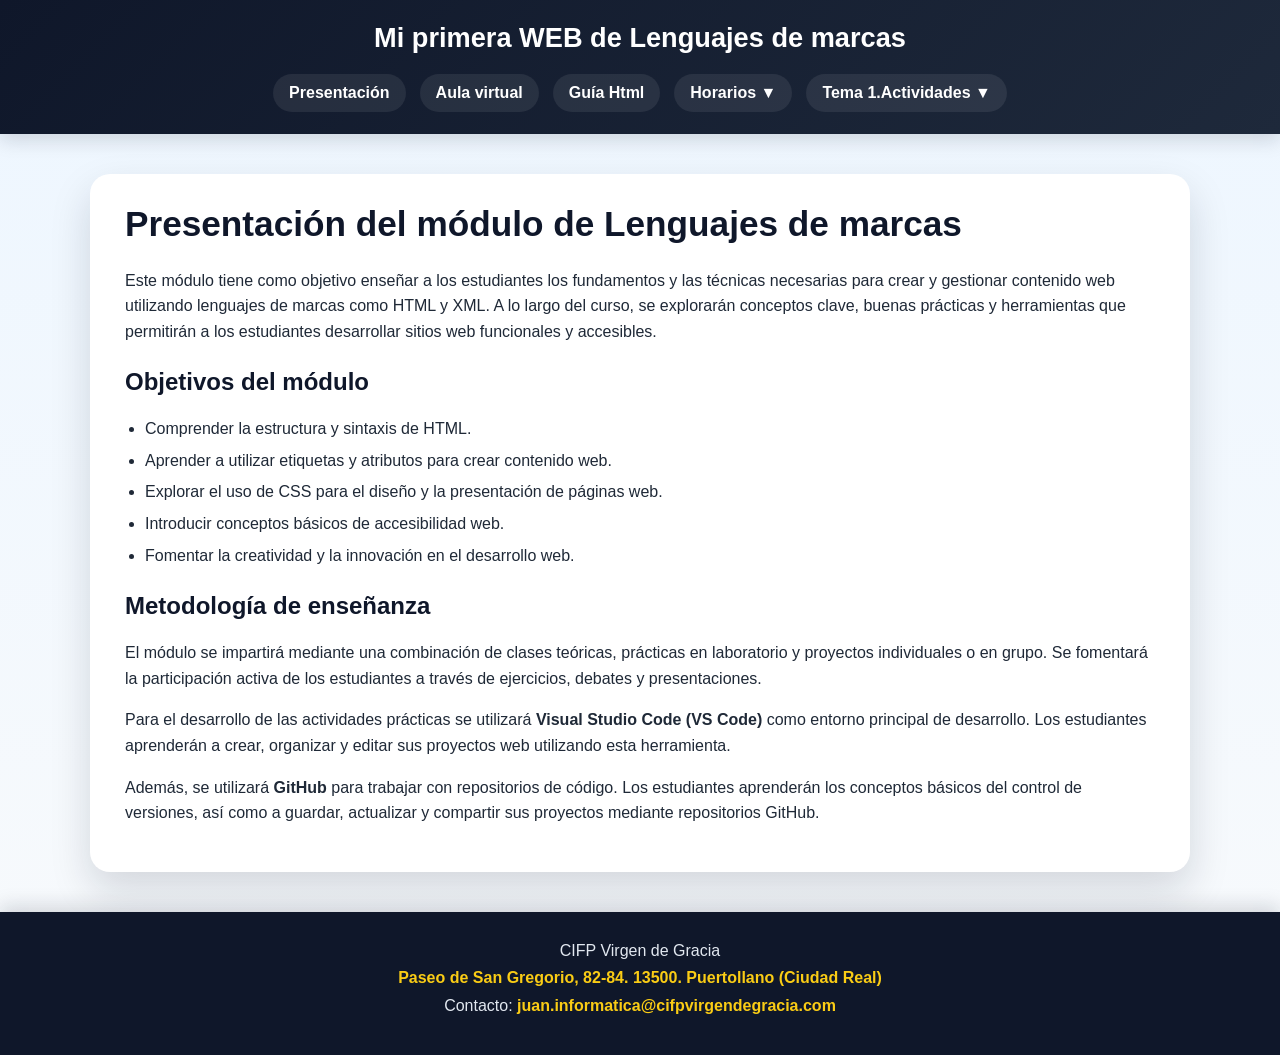
==== commit 698912a6: "actualizar web" ====
--- a/index.html
+++ b/index.html
@@ -7,7 +7,7 @@
     <meta name="description" content="Página web de ejemplo" />
     <meta name="author" content="Juan" />
 
-    <title>Índice</title>
+    <title>Presentación Módulo</title>
 
     <link rel="icon" href="img/icono.png" type="image/png" />
     <link rel="stylesheet" href="css/estilos.css" />
@@ -20,117 +20,58 @@
     <!-- HEADER -->
     <div id="header"></div>
 
-    <!-- CONTENIDO -->
-    <main>
-      <h1>Hola mundo!</h1>
-      <h2>es mi primera web</h2>
+ 
 
-      <!-- Títulos -->
-      <h1>1.Título principal (h1)</h1>
-      <h2>1.1 Título secundario (h2)</h2>
-      <h3>1.2 Otro título (h3)</h3>
-      <h4>1.3 Ejemplo de subtítulo h4</h4>
+<!-- CONTENIDO -->
+<main>
 
-      <!-- Texto -->
-      <h2>2. Párrafos de ejemplo.</h2>
-      <p>2.1 Ejemplo de párrafo</p>
-      <p>2.2 Texto en <strong>negrita</strong></p>
-      <p>2.3 Texto en <em>cursiva</em></p>
-      <p>2.4 Texto <u>subrayado</u></p>
-      <p>2.5 Texto <mark>resaltado</mark>.</p>
+    <h1>Presentación del módulo de Lenguajes de marcas</h1>
 
-      <section>
-        <h2>3. Lista multinivel</h2>
-        <p>
-          A continuación, una lista con diferentes niveles y estilos de viñetas:
-        </p>
+    <p>
+        Este módulo tiene como objetivo enseñar a los estudiantes los fundamentos
+        y las técnicas necesarias para crear y gestionar contenido web utilizando
+        lenguajes de marcas como HTML y XML. A lo largo del curso, se explorarán
+        conceptos clave, buenas prácticas y herramientas que permitirán a los
+        estudiantes desarrollar sitios web funcionales y accesibles.
+    </p>
 
-        <ul>
-          <li>
-            <strong>Hardware</strong>
-            <ul>
-              <li>
-                Dispositivos de entrada
-                <ol type="a">
-                  <li>Teclado</li>
-                  <li>Ratón</li>
-                </ol>
-              </li>
-              <li>
-                Dispositivos de salida
-                <ol type="a">
-                  <li>Monitor</li>
-                  <li>Impresora</li>
-                </ol>
-              </li>
-            </ul>
-          </li>
-          <li>
-            <strong>Software</strong>
-            <ul>
-              <li>Sistema operativo</li>
-              <li>Programas de aplicación</li>
-            </ul>
-          </li>
-        </ul>
-      </section>
 
-      <h2>4.Ejemplo de enlace:</h2>
+    <h2>Objetivos del módulo</h2>
 
-      <p>
-        Visita la web de:
-        <a href="https://educacion.castillalamancha.es/">EducamosCLM</a>.
-      </p>
+    <ul>
+        <li>Comprender la estructura y sintaxis de HTML.</li>
+        <li>Aprender a utilizar etiquetas y atributos para crear contenido web.</li>
+        <li>Explorar el uso de CSS para el diseño y la presentación de páginas web.</li>
+        <li>Introducir conceptos básicos de accesibilidad web.</li>
+        <li>Fomentar la creatividad y la innovación en el desarrollo web.</li>
+    </ul>
 
-      <h2>5.Ejemplo de tabla:</h2>
-      <table>
-        <thead>
-          <tr>
-            <th>Encabezado 1</th>
-            <th>Encabezado 2</th>
-            <th>Encabezado 3</th>
-          </tr>
-        </thead>
-        <tbody>
-          <tr>
-            <td>Dato 1</td>
-            <td>Dato 2</td>
-            <td>Dato 3</td>
-          </tr>
-          <tr>
-            <td>Dato 4</td>
-            <td>Dato 5</td>
-            <td>Dato 6</td>
-          </tr>
-        </tbody>
-      </table>
 
-      <h2>6.Lista de definiciones:</h2>
-      <dl>
-        <dt>HTML</dt>
-        <dd>Lenguaje de marcado para páginas web.</dd>
+    <h2>Metodología de enseñanza</h2>
 
-        <dt>CSS</dt>
-        <dd>Lenguaje utilizado para definir estilos.</dd>
-      </dl>
+    <p>
+        El módulo se impartirá mediante una combinación de clases teóricas,
+        prácticas en laboratorio y proyectos individuales o en grupo. Se fomentará
+        la participación activa de los estudiantes a través de ejercicios,
+        debates y presentaciones.
+    </p>
 
-      <h2>7. Summary un elemento muy vistoso.</h2>
-      <details>
-        <summary>Ejemplo de summary:</summary>
-        <p>
-          HTML es un lenguaje de marcado utilizado para estructurar páginas web.
-        </p>
-      </details>
+    <p>
+        Para el desarrollo de las actividades prácticas se utilizará
+        <strong>Visual Studio Code (VS Code)</strong> como entorno principal
+        de desarrollo. Los estudiantes aprenderán a crear, organizar y editar
+        sus proyectos web utilizando esta herramienta.
+    </p>
 
-      <h2>8.Imagen de ejemplo 1</h2>
-      <img src="img/imagen_ejemplo.webp" />
+    <p>
+        Además, se utilizará <strong>GitHub</strong> para trabajar con
+        repositorios de código. Los estudiantes aprenderán los conceptos básicos
+        del control de versiones, así como a guardar, actualizar y compartir
+        sus proyectos mediante repositorios GitHub.
+    </p>
 
-      <h2>9.Imagen de ejemplo 2</h2>
-      <figure>
-        <img src="img/gato_imagen.jpg" alt="Gato" />
-        <figcaption>Gato programando en HTML.</figcaption>
-      </figure>
-    </main>
+</main>
+
 
     <!-- FOOTER -->
     <div id="footer"></div>
